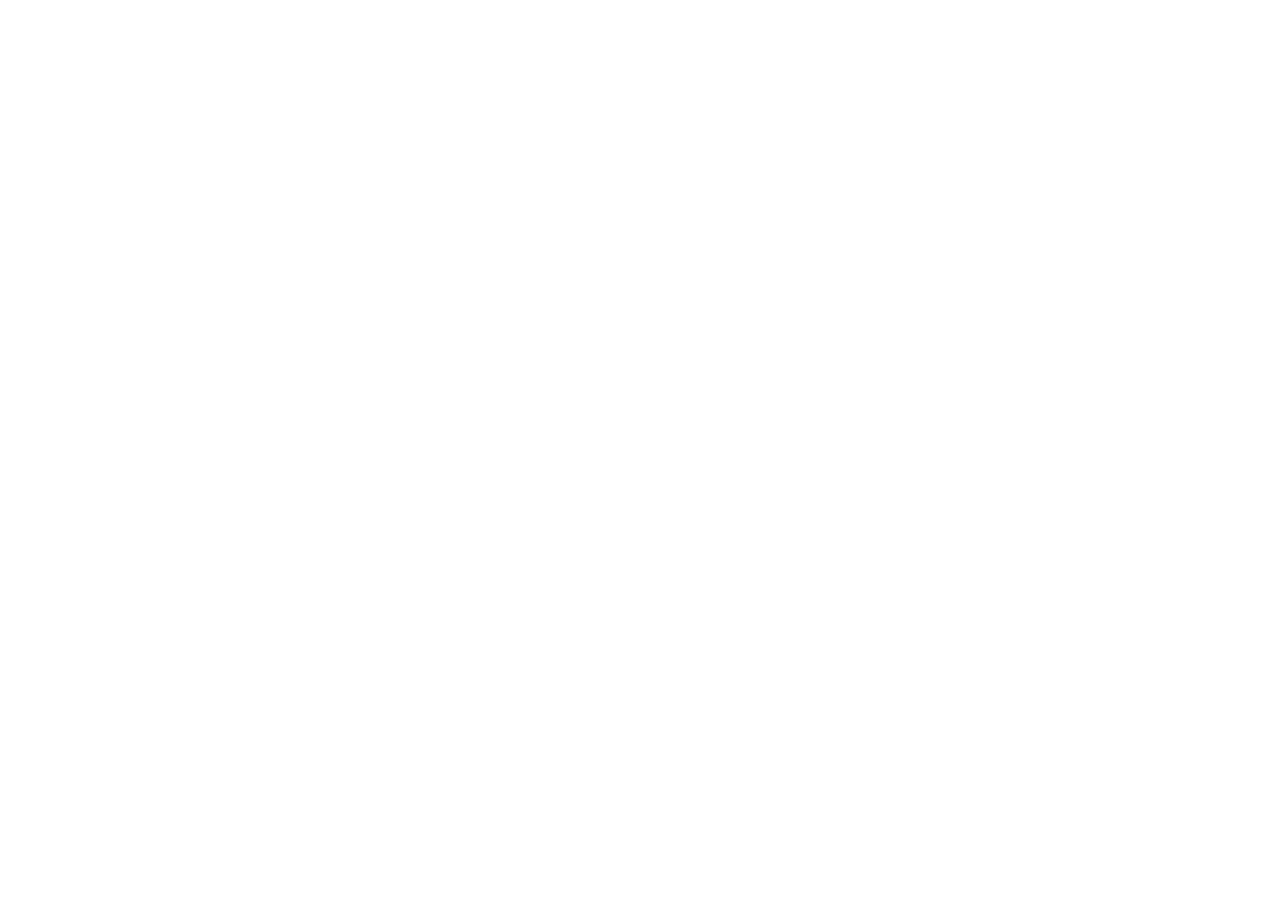
==== calculator/index.html @ f5fb3c3d "feat: add the calculator project" ====
<!doctype html><html lang="en"><head><meta charset="utf-8"/><meta name="viewport" content="width=device-width,initial-scale=1"/><title>React App</title><script defer="defer" src="/static/js/main.883c97f2.js"></script></head><body><div id="react-app"></div></body></html>
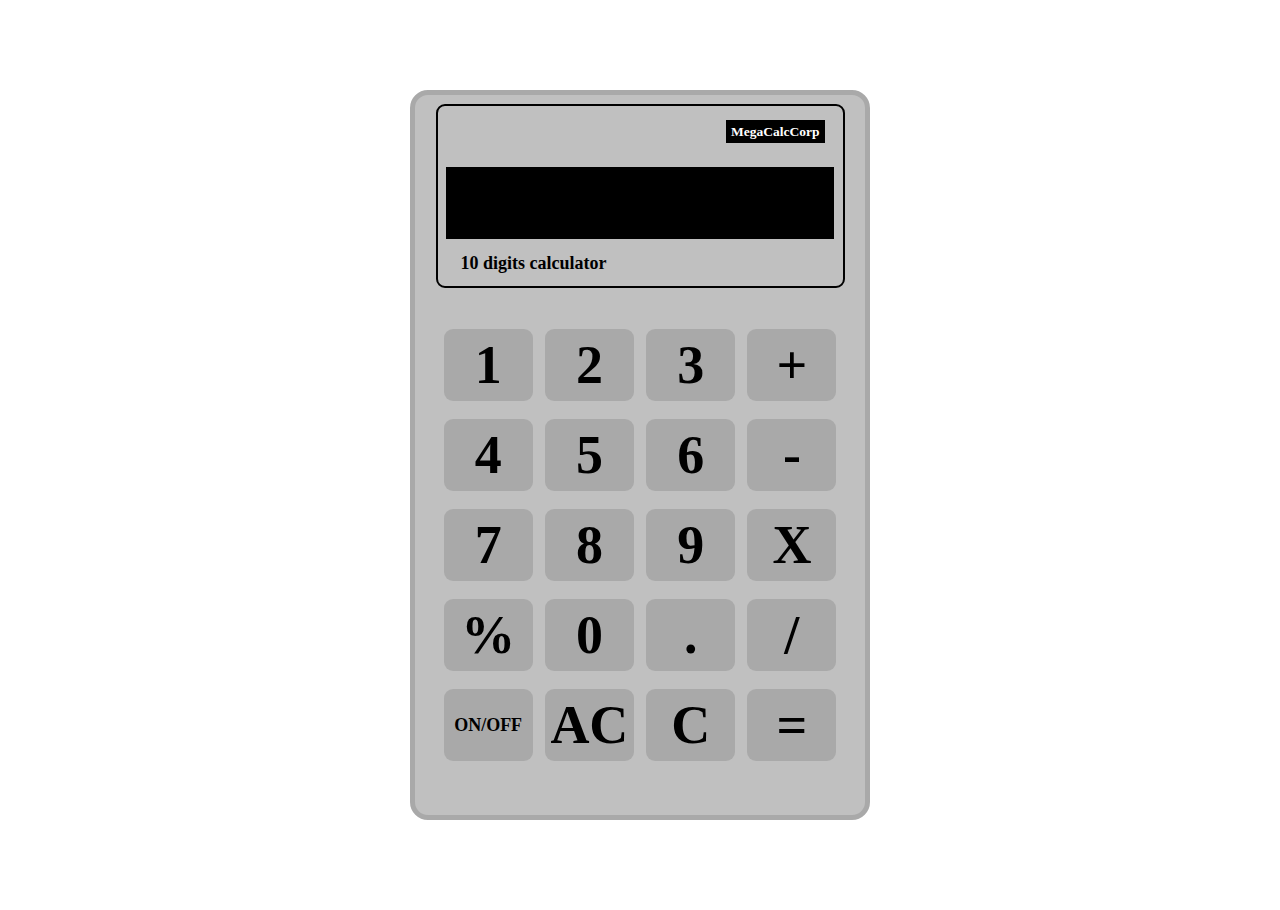
==== commit 39a2b0f7: "Update index.html" ====
--- a/calculator/index.html
+++ b/calculator/index.html
@@ -1 +1 @@
-<!doctype html><html lang="en"><head><meta charset="utf-8"/><meta name="viewport" content="width=device-width,initial-scale=1"/><title>React App</title><script defer="defer" src="/static/js/main.883c97f2.js"></script></head><body><div id="react-app"></div></body></html>+<!doctype html><html lang="en"><head><meta charset="utf-8"/><meta name="viewport" content="width=device-width,initial-scale=1"/><title>React App</title><script defer="defer" src="../calculator/static/js/main.883c97f2.js"></script></head><body><div id="react-app"></div></body></html>
